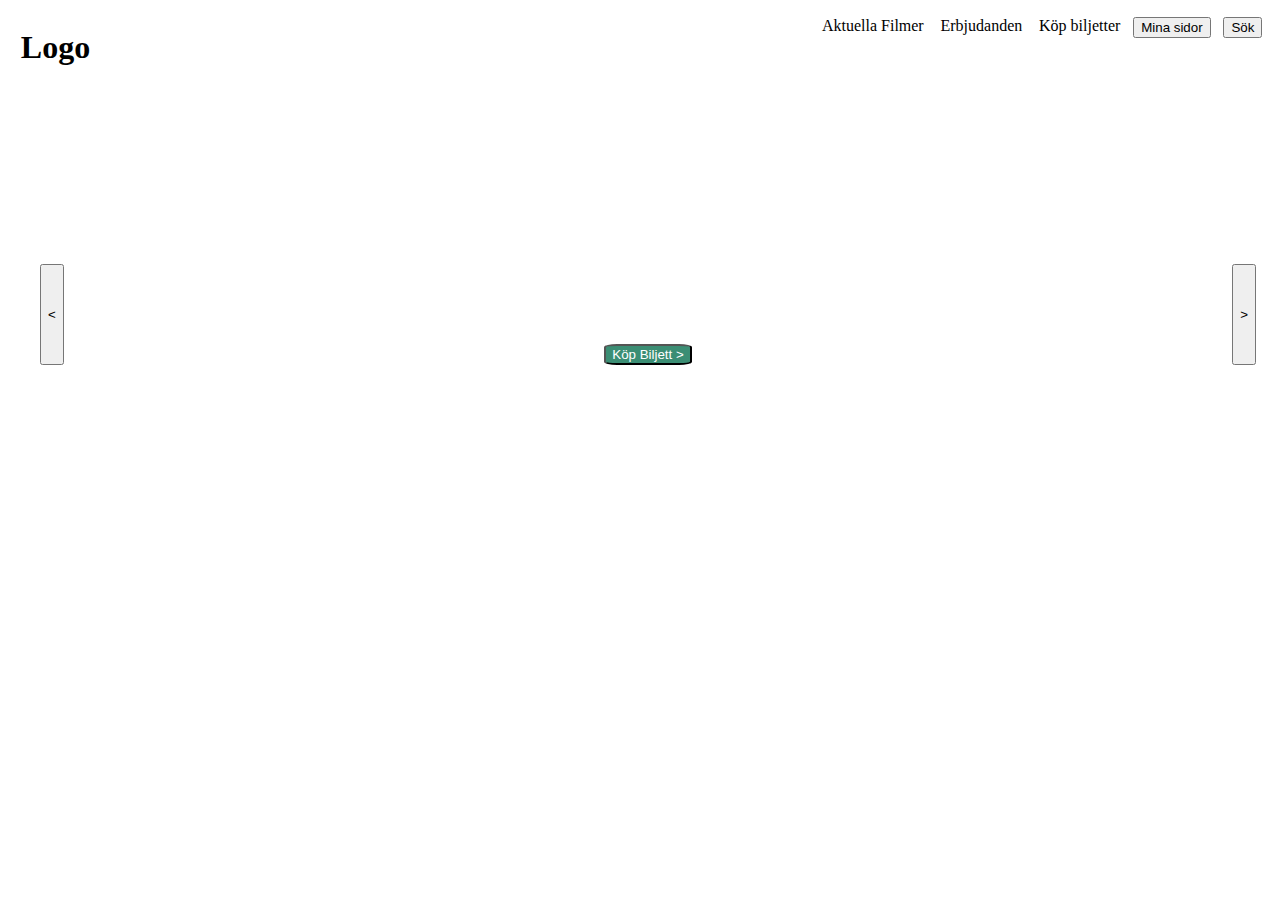
==== index.html @ 42ddd838 "First upload" ====
<!DOCTYPE html>
<html lang="sv">
<head>
    <meta charset="UTF-8">
    <meta name="viewport" content="width=device-width, initial-scale=1.0">
    <title>LFC Cinemas</title>
    <link rel="stylesheet" href="style.css">
    
</head>
<body>

    <div class = "hero">

        <div class = "header">

            <h1>Logo</h1>

            <div id = navBar>
                <nav>
                    <a class = "navbarItem">Aktuella Filmer</a>
                    <a class = "navbarItem">Erbjudanden</a>
                    <a class = "navbarItem">Köp biljetter</a>
                </nav>
                <button class = "navbarItem">Mina sidor</button>
                <button class = "navbarItem">Sök</button>
                
        </div>

        </div><!--header-->

        <div class = "posterDiv">

            <button onclick = "changePoster(-1);"><</button>

            <div id = "ticketButton">

                <h1 id = posterName></h2>
                    <button id = "greenButton">Köp Biljett ></button>

            </div><!--</div>-->

            <button onclick = "changePoster(1);">></button>

        </div><!--posterName-->

    </div><!--hero-->


 
    <script src = "script.js"></script>
</body>
</html>
---- style.css ----
body {
    width: 100vw;
    text-align: center;
}

.hero {
    display: flex;
    flex-direction: column;
    position: relative;
    width: 100vw;
    height: calc(100vw/(16/9));

}

.header {
    position: relative;
}

.header h1 {
    position: absolute;
    top: 0vh;
    left: 1vw;
}

.posterDiv {
    width: 95vw;
    margin: 0vw 2.5vw;
    display: flex;
    flex-direction: row;
    position: absolute;
    justify-content: space-between;
    margin-top: 20%;
}

#posterName {
    color: #FFFFFF;
}

#greenButton {
    background-color: #3B8E74;
    color: #FFFFFF;
    border-radius: 15%;
}

#navBar {
    position: absolute;
    top: 1vh;
    right: 1vw;
    display: flex;
    flex-direction: row;
    flex-wrap: nowrap;
    justify-items: space-around;
}

.navbarItem {
    margin-right: 1vw;
}
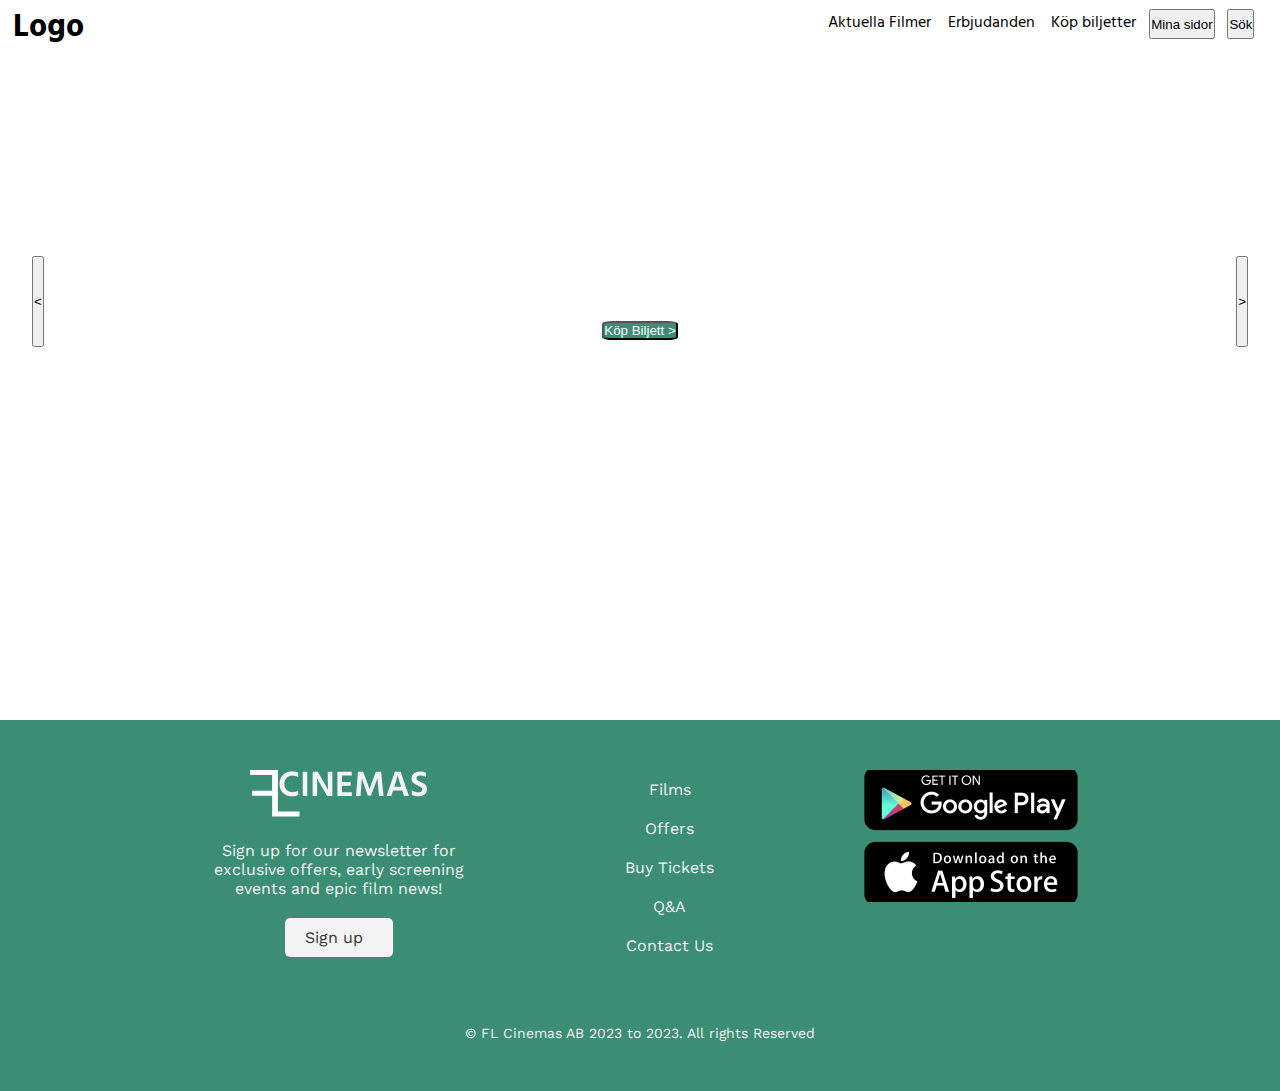
==== commit 6fe8f8a8: "footer finished" ====
--- a/index.html
+++ b/index.html
@@ -5,7 +5,13 @@
     <meta name="viewport" content="width=device-width, initial-scale=1.0">
     <title>LFC Cinemas</title>
     <link rel="stylesheet" href="style.css">
-    
+    <link rel="stylesheet" href="https://cdnjs.cloudflare.com/ajax/libs/font-awesome/6.4.2/css/all.min.css" integrity="sha512-z3gLpd7yknf1YoNbCzqRKc4qyor8gaKU1qmn+CShxbuBusANI9QpRohGBreCFkKxLhei6S9CQXFEbbKuqLg0DA==" crossorigin="anonymous" referrerpolicy="no-referrer" />
+    <link rel="preconnect" href="https://fonts.googleapis.com">
+<link rel="preconnect" href="https://fonts.gstatic.com" crossorigin>
+<link href="https://fonts.googleapis.com/css2?family=Hind+Guntur:wght@300;400;500;600;700&display=swap" rel="stylesheet">
+<link rel="preconnect" href="https://fonts.googleapis.com">
+<link rel="preconnect" href="https://fonts.gstatic.com" crossorigin>
+<link href="https://fonts.googleapis.com/css2?family=Work+Sans:ital,wght@0,100;0,200;0,300;0,400;0,500;0,600;0,700;0,800;0,900;1,100;1,200;1,300;1,400;1,500;1,600;1,700;1,800;1,900&display=swap" rel="stylesheet">
 </head>
 <body>
 
@@ -46,7 +52,45 @@
     </div><!--hero-->
 
 
- 
+ <div class="footer">
+
+    <div class="footer-container">
+        <div class="footer-inner-container">
+        <div class="footer-signup">
+            <div class="logo-signup">
+                <img src="/images/Logo.png" alt="">
+            </div>
+            <div class="text-signup">Sign up for our newsletter for exclusive offers, early screening events and epic film news!</div>
+            <div class="button-signup">
+                <div class="button-text">Sign up</div> <i class="fa-solid fa-chevron-right"></i></div>
+        </div>
+        <div class="footer-menu">
+        <ul>
+           <a href="#"><li>Films</li></a>
+           <a href="#"><li>Offers</li></a>
+           <a href="#"><li>Buy Tickets</li></a>
+           <a href="#"><li>Q&A</li></a>
+           <a href="#"><li>Contact Us</li></a>
+        </ul>
+    </div>
+        <div class="app-and-social">
+            <div class="app">
+                <img src="/images/appstore.png" alt="">
+            </div>
+            
+            <div class="social">
+                <a href="#"><i class="fa-brands fa-instagram"></i></a>
+                <a href="#"><i class="fa-brands fa-square-facebook"></i></a></i>
+                <a href="#"><i class="fa-brands fa-tiktok"></i></a>
+                <a href="#"><i class="fa-brands fa-youtube"></i></a>
+                <a href="#"><i class="fa-brands fa-x-twitter"></i></a>
+                <a href="#"><i class="fa-brands fa-linkedin"></i></a>
+            </div>
+        </div>
+    </div>
+        <div class="copyright">© FL Cinemas AB 2023 to 2023. All rights Reserved</div>
+    </div>
+ </div>
     <script src = "script.js"></script>
 </body>
 </html>--- a/style.css
+++ b/style.css
@@ -1,57 +1,190 @@
+:root {
+  --pinegreen: #3b8e74;
+  --pearl: #f3f3f3;
+  --darkness: #323232;
+  --light-darkness: #595959;
+  --sand: #927250;
+}
+
+* {
+  padding: 0;
+  margin: 0;
+  box-sizing: border-box;
+}
 body {
-    width: 100vw;
-    text-align: center;
+  width: 100vw;
+  text-align: center;
+  font-family: "Hind Guntur", sans-serif;
 }
 
 .hero {
-    display: flex;
-    flex-direction: column;
-    position: relative;
-    width: 100vw;
-    height: calc(100vw/(16/9));
-
+  display: flex;
+  flex-direction: column;
+  position: relative;
+  width: 100vw;
+  height: calc(100vw / (16 / 9));
 }
 
 .header {
-    position: relative;
+  position: relative;
 }
 
 .header h1 {
-    position: absolute;
-    top: 0vh;
-    left: 1vw;
+  position: absolute;
+  top: 0vh;
+  left: 1vw;
 }
 
 .posterDiv {
-    width: 95vw;
-    margin: 0vw 2.5vw;
-    display: flex;
-    flex-direction: row;
-    position: absolute;
-    justify-content: space-between;
-    margin-top: 20%;
+  width: 95vw;
+  margin: 0vw 2.5vw;
+  display: flex;
+  flex-direction: row;
+  position: absolute;
+  justify-content: space-between;
+  margin-top: 20%;
 }
 
 #posterName {
-    color: #FFFFFF;
+  color: #ffffff;
 }
 
 #greenButton {
-    background-color: #3B8E74;
-    color: #FFFFFF;
-    border-radius: 15%;
+  background-color: #3b8e74;
+  color: #ffffff;
+  border-radius: 15%;
 }
 
 #navBar {
-    position: absolute;
-    top: 1vh;
-    right: 1vw;
-    display: flex;
-    flex-direction: row;
-    flex-wrap: nowrap;
-    justify-items: space-around;
+  position: absolute;
+  top: 1vh;
+  right: 1vw;
+  display: flex;
+  flex-direction: row;
+  flex-wrap: nowrap;
+  justify-items: space-around;
 }
 
 .navbarItem {
-    margin-right: 1vw;
-}+  margin-right: 1vw;
+}
+
+.footer {
+  background-color: var(--pinegreen);
+  color: var(--pearl);
+  font-family: "Work Sans", sans-serif;
+}
+.footer-container {
+  padding: 80px 25px;
+}
+.footer-inner-container {
+  display: flex;
+  flex-direction: column;
+  gap: 50px;
+}
+.footer-menu ul {
+  list-style: none;
+  font-size: 20px;
+}
+.footer-menu li {
+  padding: 10px 5px;
+}
+.footer-menu a {
+  text-decoration: none;
+  color: var(--pearl);
+}
+.footer-menu li:hover {
+  text-decoration: underline;
+}
+.button-signup {
+  display: flex;
+  justify-content: space-between;
+  align-items: center;
+  background: var(--pearl);
+  color: var(--darkness) !important;
+  padding: 10px 20px;
+  text-align: center;
+  border-radius: 5px;
+  transition: all 200ms ease-in-out;
+}
+.button-signup:hover {
+  background: var(--darkness);
+  color: var(--pearl) !important;
+  cursor: pointer;
+}
+.button-text {
+  padding-right: 10px;
+}
+.footer-menu li:hover {
+  text-decoration: underline;
+}
+.footer-signup {
+  gap: 20px;
+  display: flex;
+  flex-direction: column;
+  align-items: center;
+  justify-content: center;
+  color: var(--pearl);
+}
+.text-signup {
+  font-weight: 400;
+  font-size: 16px;
+  line-height: normal;
+}
+.app-and-social {
+  display: flex;
+  flex-direction: column;
+  gap: 30px;
+}
+.app img {
+  width: 70%;
+}
+.social {
+  display: flex;
+  justify-content: center;
+  gap: 10px;
+}
+.fa-brands {
+  text-decoration: none;
+  color: var(--pearl);
+  font-size: 38px;
+  transition: all 200ms ease-in-out;
+}
+
+.fa-brands:hover {
+  color: var(--sand);
+}
+.copyright {
+  font-size: 14px;
+}
+.copyright {
+  margin-top: 50px;
+}
+@media (min-width: 768px) {
+  .footer-container {
+    padding: 50px 64px;
+  }
+  .footer-inner-container {
+    margin: 0 auto;
+    flex-direction: row;
+    width: 900px;
+    justify-content: space-between;
+  }
+  .footer-signup {
+    justify-content: flex-start;
+    width: 33%;
+  }
+  .fa-brands {
+    font-size: 28px;
+  }
+  .app img {
+    width: 100%;
+  }
+  .footer-menu ul {
+    list-style: none;
+    font-size: 16px;
+  }
+  .copyright {
+    margin-top: 60px;
+  }
+}
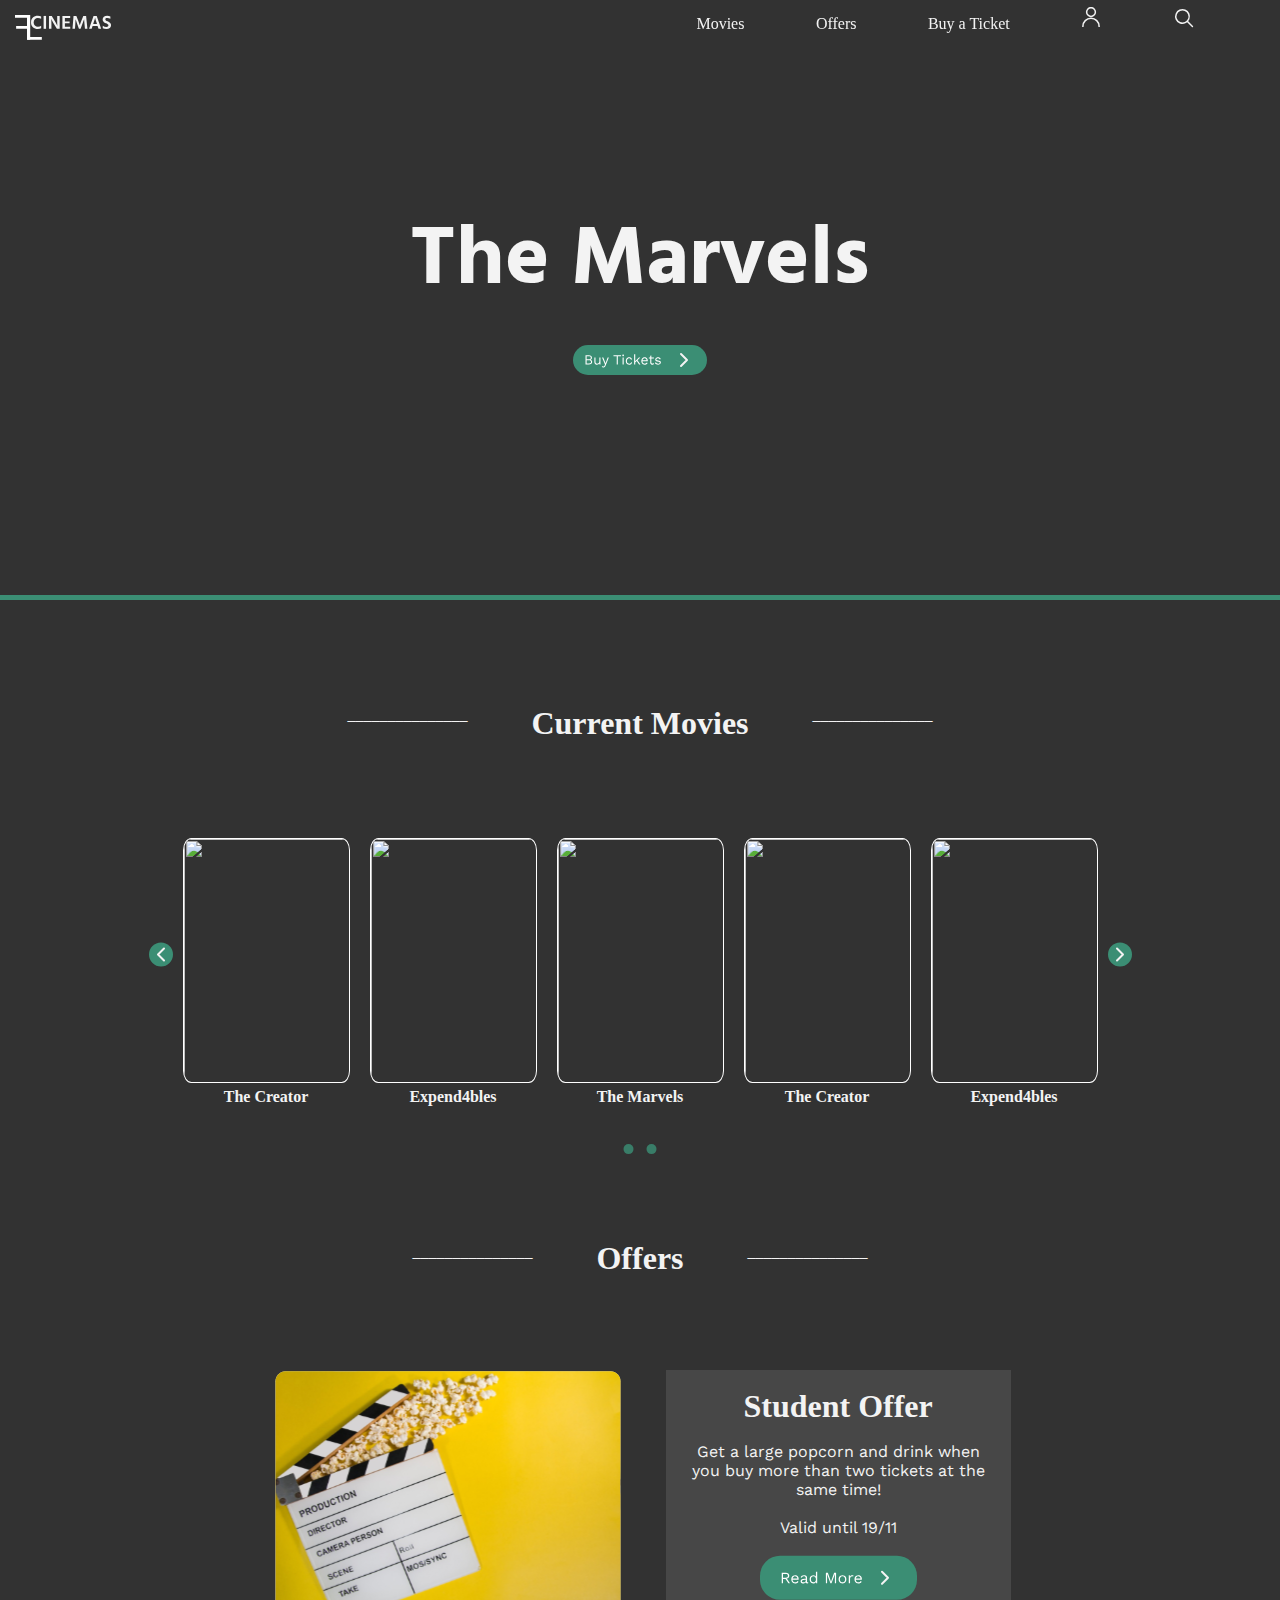
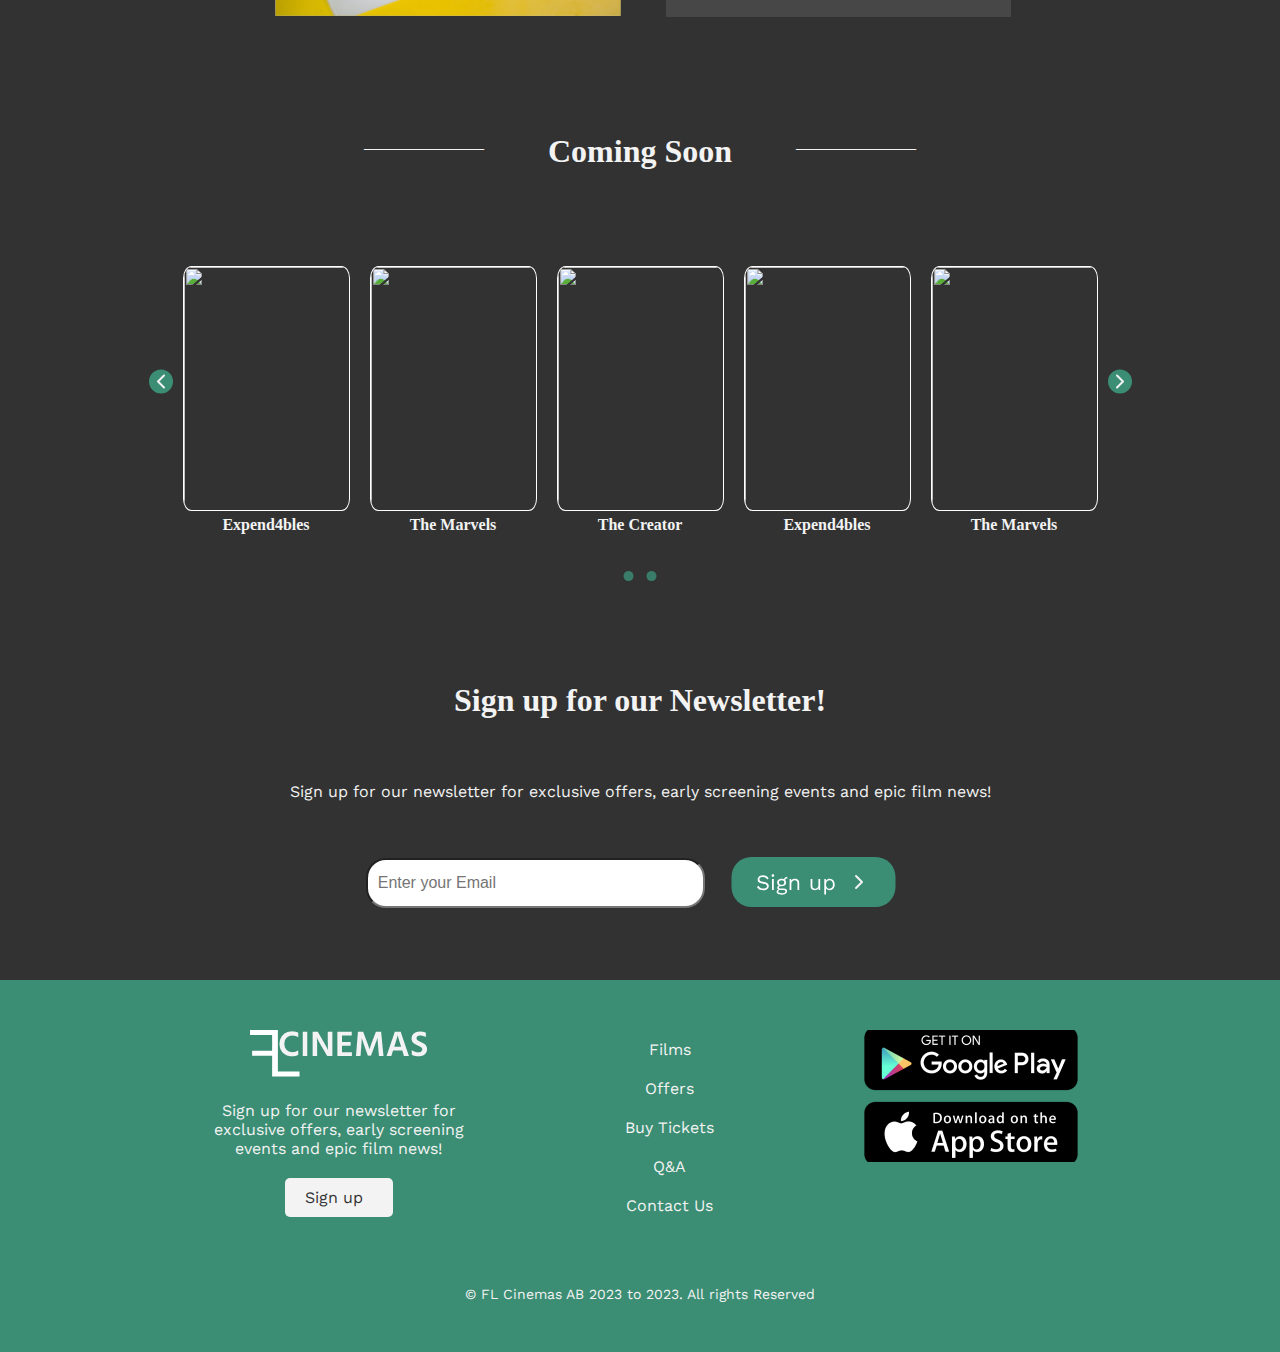
==== commit cf9225ff: "Fixed poster links and background image" ====
--- a/index.html
+++ b/index.html
@@ -7,50 +7,152 @@
     <link rel="stylesheet" href="style.css">
     <link rel="stylesheet" href="https://cdnjs.cloudflare.com/ajax/libs/font-awesome/6.4.2/css/all.min.css" integrity="sha512-z3gLpd7yknf1YoNbCzqRKc4qyor8gaKU1qmn+CShxbuBusANI9QpRohGBreCFkKxLhei6S9CQXFEbbKuqLg0DA==" crossorigin="anonymous" referrerpolicy="no-referrer" />
     <link rel="preconnect" href="https://fonts.googleapis.com">
-<link rel="preconnect" href="https://fonts.gstatic.com" crossorigin>
-<link href="https://fonts.googleapis.com/css2?family=Hind+Guntur:wght@300;400;500;600;700&display=swap" rel="stylesheet">
-<link rel="preconnect" href="https://fonts.googleapis.com">
-<link rel="preconnect" href="https://fonts.gstatic.com" crossorigin>
-<link href="https://fonts.googleapis.com/css2?family=Work+Sans:ital,wght@0,100;0,200;0,300;0,400;0,500;0,600;0,700;0,800;0,900;1,100;1,200;1,300;1,400;1,500;1,600;1,700;1,800;1,900&display=swap" rel="stylesheet">
+    <link rel="preconnect" href="https://fonts.gstatic.com" crossorigin>
+    <link href="https://fonts.googleapis.com/css2?family=Work+Sans&display=swap" rel="stylesheet">
+    <link rel="preconnect" href="https://fonts.googleapis.com">
+    <link rel="preconnect" href="https://fonts.gstatic.com" crossorigin>
+    <link href="https://fonts.googleapis.com/css2?family=Hind+Guntur:wght@700&display=swap" rel="stylesheet">
+    
 </head>
 <body>
 
+    <div id = "wrapper">
+
     <div class = "hero">
 
         <div class = "header">
 
-            <h1>Logo</h1>
-
-            <div id = navBar>
-                <nav>
-                    <a class = "navbarItem">Aktuella Filmer</a>
-                    <a class = "navbarItem">Erbjudanden</a>
-                    <a class = "navbarItem">Köp biljetter</a>
-                </nav>
-                <button class = "navbarItem">Mina sidor</button>
-                <button class = "navbarItem">Sök</button>
+            <img id = "logo" src = "images/Logo.svg" alt = "LFC Bio">
+
+            <nav id = "navBar">
                 
+                    <a class = "navbarItem">Movies</a>
+                    <a class = "navbarItem">Offers</a>
+                    <a class = "navbarItem">Buy a Ticket</a>
+               
+                <button class = "navbarItem"><span id = "altText">My Pages</span><img src ="images/myPages.svg" alt = "My Pages"></button>
+                <button class = "navbarItem"><span id = "altText">Search</span><img src ="images/search.svg" alt = "Search"></button>
+                
+            </nav>
+
+        <div id = "hamburgerIcon">
+
+        <a href="javascript:void(0);" class="icon" onclick="document.getElementById('hiddenMenu').innerHTML = changeMenu();">
+           <img src = "images/hamburger.svg" alt = "Hamburger Menu">
+          </a>
+
         </div>
 
         </div><!--header-->
 
+        <div id = "hiddenMenu"></div>
+
         <div class = "posterDiv">
 
-            <button onclick = "changePoster(-1);"><</button>
-
-            <div id = "ticketButton">
-
                 <h1 id = posterName></h2>
-                    <button id = "greenButton">Köp Biljett ></button>
-
-            </div><!--</div>-->
-
-            <button onclick = "changePoster(1);">></button>
-
-        </div><!--posterName-->
+                    <a href = "movie.html"><button class = "greenButton"><img src = "images/buyButton.svg"></button></a>
+        </div><!--posterDiv-->
 
     </div><!--hero-->
 
+    <div class= "current">
+        <div class = "movieHeader">
+        <div class = "line">_______________</div><h2>Current Movies</h2><div class="line">_______________</div>
+        </div>
+        <div class = "movieRow">
+        <button class = "greenButton" onclick = "changeCurrent(1, posterh4, posterImage);"><img src = "images/chevron-left.svg" alt = "Chevron left"></button>
+        
+        <div class = "posterAndName">
+            <img class = "poster currentPoster">
+            <h4 class = "posterh4 currenth4"></h4>
+        </div>
+        <div class = "posterAndName">
+            <img class = "poster currentPoster">
+            <h4 class = "posterh4 currenth4"></h4>
+        </div>
+
+        <div class = "posterAndName semiWide">
+            <img class = "poster currentPoster">
+            <h4 class = "posterh4 currenth4"></h4>
+        </div>
+        
+        <div class = "posterAndName wide">
+            <img class = "poster currentPoster">
+            <h4 class = "posterh4 currenth4"></h4>
+        </div>
+        <div class = "posterAndName wide">
+            <img class = "poster currentPoster">
+            <h4 class = "posterh4 currenth4"></h4>
+        </div>
+        <button class = "greenButton" onclick = "changeCurrent(-1, posterh4, posterImage);"><img src = "images/chevron-right.svg" alt = "Chevron right"></button>
+        </div><!--movieRow-->
+        <div class = "circles">
+        <img src = "images/circle.svg" alt = "Circle" onclick = "changeCurrent(1, posterh4, posterImage);">
+        <img src = "images/circle.svg" alt = "Circle" onclick = "changeCurrent(-1, posterh4, posterImage);">
+    </div>
+    </div><!--Current-->
+
+    <div class = "current" id = "offers">
+        <div class = "movieHeader">
+        <div class = "line">_______________</div><h2>Offers</h2><div class="line">_______________</div>
+        </div>
+        <div class = "movieRow">
+        <img id = "erbjudande" src = "images/erbjudanden.svg" alt = "Offers">
+    
+        </div><!--movieRow-->
+
+        <div id = "studentOffer">
+            <h2>Student Offer</h2>
+            <p>Get a large popcorn and drink when you buy more than two tickets at the same time! <br><br>
+                Valid until 19/11
+            </p>
+            <img src = "images/readMore.svg" alt = "Read More">
+        </div>
+        
+    </div><!--offers-->
+
+    <div class= "current">
+        <div class = "movieHeader">
+        <div class = "line">_______________</div><h2>Coming Soon</h2><div class="line">_______________</div>
+        </div>
+        <div class = "movieRow">
+        <button class = "greenButton" onclick = "changeCurrent(1, comingh4, comingPosterImage);"><img src = "images/chevron-left.svg" alt = "Chevron left"></button>
+        <div class = "posterAndName comingPosters">
+            <img class = "poster comingPosterImage">
+            <h4 class = "posterh4 comingh4">Placeholder</h4>
+        </div>
+        <div class = "posterAndName comingPosters">
+            <img class = "poster comingPosterImage">
+            <h4 class = "posterh4 comingh4">Placeholder</h4>
+        </div>
+        <div class = "posterAndName semiWide comingPosters">
+            <img class = "poster comingPosterImage">
+            <h4 class = "posterh4 comingh4">Placeholder</h4>
+        </div>
+        <div class = "posterAndName wide comingPosters">
+            <img class = "poster comingPosterImage">
+            <h4 class = "posterh4 comingh4">Placeholder</h4>
+        </div>
+        <div class = "posterAndName wide comingPosters">
+            <img class = "poster comingPosterImage">
+            <h4 class = "posterh4 comingh4">Placeholder</h4>
+        </div>
+        <button class = "greenButton" onclick = "changeCurrent(-1, comingh4, comingPosterImage);"><img src = "images/chevron-right.svg" alt = "Chevron right"></button>
+        </div><!--movieRow-->
+        <div class = "circles">
+        <img src = "images/circle.svg" alt = "Circle" onclick = "changeCurrent(1, comingh4, comingPosterImage);">
+        <img src = "images/circle.svg" alt = "Circle" onclick = "changeCurrent(-1, comingh4, comingPosterImage);">
+    </div>
+    </div><!--current-->
+
+    <div id = "newsLetter">
+        <h2>Sign up for our Newsletter!</h2>
+        <p>Sign up for our newsletter for exclusive offers, early screening events and epic film news!</p>
+        <input type="email" placeholder="Enter your Email">
+        <img src = "images/signUp.svg" alt = "Buy Button">
+
+
+    </div><!--Newsletter-->
 
  <div class="footer">
 
@@ -58,7 +160,7 @@
         <div class="footer-inner-container">
         <div class="footer-signup">
             <div class="logo-signup">
-                <img src="/images/Logo.png" alt="">
+                <img src="images/Logo.png" alt="">
             </div>
             <div class="text-signup">Sign up for our newsletter for exclusive offers, early screening events and epic film news!</div>
             <div class="button-signup">
@@ -75,9 +177,9 @@
     </div>
         <div class="app-and-social">
             <div class="app">
-                <img src="/images/appstore.png" alt="">
+                <img src="images/appstore.png" alt="">
             </div>
-            
+
             <div class="social">
                 <a href="#"><i class="fa-brands fa-instagram"></i></a>
                 <a href="#"><i class="fa-brands fa-square-facebook"></i></a></i>
@@ -91,6 +193,10 @@
         <div class="copyright">© FL Cinemas AB 2023 to 2023. All rights Reserved</div>
     </div>
  </div>
+</div><!--Wrapper-->
+
+
+ 
     <script src = "script.js"></script>
 </body>
 </html>--- a/style.css
+++ b/style.css
@@ -11,180 +11,553 @@
   margin: 0;
   box-sizing: border-box;
 }
+
 body {
-  width: 100vw;
-  text-align: center;
-  font-family: "Hind Guntur", sans-serif;
+    width: 100vw;
+    max-width: 576px;
+    text-align: center;
+    flex-direction: column;
+    align-items: center;
+    justify-content: center;
+    background-color: var(--darkness);
+    color: var(--pearl);
+
+}
+
+#wrapper {
+    position: relative;
+    width: inherit;
+    text-align: center;
+    flex-direction: column;
+    align-items: center;
+    justify-content: center;
+    z-index: 1;
+    background-color: var(--darkness);
+   
+}
+
+#logo {
+    position: absolute;
+    top: 2vw;
+    left: 8vw;
+    z-index: 3;
 }
 
 .hero {
-  display: flex;
-  flex-direction: column;
-  position: relative;
-  width: 100vw;
-  height: calc(100vw / (16 / 9));
+    position: relative;
+    display: flex;
+    flex-direction: column;
+    width: inherit;
+    max-width: inherit;
+    align-items: center;
+    justify-content: center;
+    z-index: 2;
+    height: 267px;
+    border-bottom: 5px solid var(--pinegreen);
 }
 
 .header {
-  position: relative;
-}
-
-.header h1 {
-  position: absolute;
-  top: 0vh;
-  left: 1vw;
+    width: inherit;
+    max-width: inherit;
+    position: fixed;
+    top: 3vh;
+    left: 0px;
+    display: flex;
+    flex-direction: row;
+    justify-content: space-between;
+    z-index: 3;
+}
+
+#navBar {
+    visibility: hidden;
+    height: 0px;
+    width: 0px;
+}
+
+.semiWide, .wide, #newsLetter p {
+  display: none !important;
+}
+
+.greenButton {
+    border: none;
+    background-color: transparent;
+    padding-top: 5%;
+   }
+
+  
+
+#hamburgerIcon {
+    visibility: visible;
+    position: absolute;
+    top: 2vw;
+    right: 10vw;
+    z-index: 3;
+}
+
+#posterName {
+    margin-bottom: 1%;
+}
+
+#hiddenMenu {
+    position: fixed;
+    top: 0px;
+    left: 0px;
+    width: 50vw;
+    background-color:var(--pearl);
+    z-index: 4;
+    color: var(--darkness);
+    display: flex;
+    flex-direction: column;
+    align-items: flex-start;
+
+    
+}
+
+#hiddenMenu button, #hiddenMenu a{
+    margin: 10px 0px;
+    border: none;
+}
+
+.navbarItem img {
+  display: none;
+  margin-top: -8px;
 }
 
 .posterDiv {
-  width: 95vw;
-  margin: 0vw 2.5vw;
-  display: flex;
-  flex-direction: row;
-  position: absolute;
-  justify-content: space-between;
-  margin-top: 20%;
-}
-
-#posterName {
-  color: #ffffff;
-}
-
-#greenButton {
-  background-color: #3b8e74;
-  color: #ffffff;
-  border-radius: 15%;
-}
-
-#navBar {
-  position: absolute;
-  top: 1vh;
-  right: 1vw;
-  display: flex;
-  flex-direction: row;
-  flex-wrap: nowrap;
-  justify-items: space-around;
-}
-
-.navbarItem {
-  margin-right: 1vw;
+    max-width: inherit;
+    width: inherit;
+    display: flex;
+    flex-direction: column;
+    justify-content: center;
+    align-items: center;
+    font-family: 'Hind Guntur', Arial, Helvetica, sans-serif;
+}
+
+.current {
+    max-width: inherit;
+    width: inherit;
+    height: 410px;
+    display: flex;
+    flex-direction: column;
+    justify-content: center;
+    align-items: center;
+    margin-top: 10%;
+}
+
+.movieHeader {
+    display: flex;
+    flex-direction: row;
+    justify-items: center;
+    align-items: center;
+    margin-bottom: 10%;
+    
+}
+
+.line {
+    margin-top: -3%;
+}
+
+.current h2 {
+    font-size: 32px;
+    margin: 0vw 5vw;
+}
+
+.movieRow {
+    max-width: inherit;
+    width: inherit;
+    height: 267px;
+    display: flex;
+    flex-direction: row;
+    justify-content: center;
+    align-items: center;
+    margin-bottom: -5%;
+}
+
+.movieRow .greenButton {
+    margin-top: -10%;
+}
+
+.posterAndName {
+    display: flex;
+    flex-direction: column;
+    width :167px;
+    height: 267px;
+    margin: 10px;
+}
+
+.poster {
+
+    width: 167px;
+    height: 245px;
+    border-radius: 5%;
+    border: 1px solid white;
+}
+
+.posterh4 {
+  margin-top: 5px;
+}
+
+.circles {
+    margin-top: 5%;
+    display: flex;
+    flex-direction: row;
+    align-items: center;
+    justify-items: center;
+}
+
+.circles img {
+    margin: 0.5vw;
+}
+
+#offers {
+    height: 605px;
+    display: flex;
+    flex-direction: column;
+    justify-content: center;
+    align-items: center;
+    max-width: inherit;
+    width: inherit;
+    margin-bottom: 5%;
+}
+
+#erbjudande {
+    width: 85vw;
+    height: 245px;
+
+}
+
+p {
+    font-size: 16px;
+    width: 304px;
+    font-family: 'Work Sans', sans-serif;
+}
+
+#studentOffer {
+    margin-top: 5%;
+    height: 360px;
+    width: 345px;
+    display: flex;
+    flex-direction: column;
+    align-items: center;
+    justify-content: space-evenly;
+    background-color: #474747;
+}
+
+#newsLetter {
+    width: inherit;
+    max-width: inherit;
+    height: 350px;
+    display: flex;
+    flex-direction: column;
+    justify-content: space-evenly;
+    align-items: center;
+    margin-top: -5%;
+}
+
+#newsLetter h2 {
+    font-size: 32px;
+    width: 300px;
+}
+
+#newsLetter input {
+    margin: -20px 0px;
+    width: 339px;
+    height: 50px;
+    border-radius: 20px;
+    color: #323232;
+   font-size: 16px;
+   padding-left: 10px;
 }
 
 .footer {
-  background-color: var(--pinegreen);
-  color: var(--pearl);
-  font-family: "Work Sans", sans-serif;
-}
-.footer-container {
-  padding: 80px 25px;
-}
-.footer-inner-container {
-  display: flex;
-  flex-direction: column;
-  gap: 50px;
-}
-.footer-menu ul {
-  list-style: none;
-  font-size: 20px;
-}
-.footer-menu li {
-  padding: 10px 5px;
-}
-.footer-menu a {
-  text-decoration: none;
-  color: var(--pearl);
-}
-.footer-menu li:hover {
-  text-decoration: underline;
-}
-.button-signup {
-  display: flex;
-  justify-content: space-between;
-  align-items: center;
-  background: var(--pearl);
-  color: var(--darkness) !important;
-  padding: 10px 20px;
-  text-align: center;
-  border-radius: 5px;
-  transition: all 200ms ease-in-out;
-}
-.button-signup:hover {
-  background: var(--darkness);
-  color: var(--pearl) !important;
-  cursor: pointer;
-}
-.button-text {
-  padding-right: 10px;
-}
-.footer-menu li:hover {
-  text-decoration: underline;
-}
-.footer-signup {
-  gap: 20px;
-  display: flex;
-  flex-direction: column;
-  align-items: center;
-  justify-content: center;
-  color: var(--pearl);
-}
-.text-signup {
-  font-weight: 400;
-  font-size: 16px;
-  line-height: normal;
-}
-.app-and-social {
-  display: flex;
-  flex-direction: column;
-  gap: 30px;
-}
-.app img {
-  width: 70%;
-}
-.social {
-  display: flex;
-  justify-content: center;
-  gap: 10px;
-}
-.fa-brands {
-  text-decoration: none;
-  color: var(--pearl);
-  font-size: 38px;
-  transition: all 200ms ease-in-out;
-}
-
-.fa-brands:hover {
-  color: var(--sand);
-}
-.copyright {
-  font-size: 14px;
-}
-.copyright {
-  margin-top: 50px;
-}
-@media (min-width: 768px) {
+    background-color: var(--pinegreen);
+    color: var(--pearl);
+    font-family: "Work Sans", sans-serif;
+  }
   .footer-container {
-    padding: 50px 64px;
+    padding: 80px 25px;
   }
   .footer-inner-container {
-    margin: 0 auto;
-    flex-direction: row;
-    width: 900px;
-    justify-content: space-between;
-  }
-  .footer-signup {
-    justify-content: flex-start;
-    width: 33%;
-  }
-  .fa-brands {
-    font-size: 28px;
-  }
-  .app img {
-    width: 100%;
+    display: flex;
+    flex-direction: column;
+    gap: 50px;
   }
   .footer-menu ul {
     list-style: none;
+    font-size: 20px;
+  }
+  .footer-menu li {
+    padding: 10px 5px;
+  }
+  .footer-menu a {
+    text-decoration: none;
+    color: var(--pearl);
+  }
+  .footer-menu li:hover {
+    text-decoration: underline;
+  }
+  .button-signup {
+    display: flex;
+    justify-content: space-between;
+    align-items: center;
+    background: var(--pearl);
+    color: var(--darkness) !important;
+    padding: 10px 20px;
+    text-align: center;
+    border-radius: 5px;
+    transition: all 200ms ease-in-out;
+  }
+  .button-signup:hover {
+    background: var(--darkness);
+    color: var(--pearl) !important;
+    cursor: pointer;
+  }
+  .button-text {
+    padding-right: 10px;
+  }
+  .footer-menu li:hover {
+    text-decoration: underline;
+  }
+  .footer-signup {
+    gap: 20px;
+    display: flex;
+    flex-direction: column;
+    align-items: center;
+    justify-content: center;
+    color: var(--pearl);
+  }
+  .text-signup {
+    font-weight: 400;
     font-size: 16px;
+    line-height: normal;
+  }
+  .app-and-social {
+    display: flex;
+    flex-direction: column;
+    gap: 60px;
+  }
+  .app img {
+    width: 70%;
+  }
+  .social {
+    display: flex;
+    justify-content: center;
+    gap: 10px;
+  }
+  .fa-brands {
+    text-decoration: none;
+    color: var(--pearl);
+    font-size: 38px;
+    transition: all 200ms ease-in-out;
+  }
+  
+  .fa-brands:hover {
+    color: var(--sand);
   }
   .copyright {
-    margin-top: 60px;
-  }
-}
+    font-size: 14px;
+  }
+  .copyright {
+    margin-top: 50px;
+  }
+
+@media screen and (min-width: 576px) {
+
+body, #wrapper {
+    max-width: 1000px;
+}
+
+.hero {
+    display: flex;
+    flex-direction: column;
+    max-width: inherit;
+    max-height: 600px;
+    height: calc(100vw/1.4);
+    margin-bottom: 10%;
+
+}
+
+.header {
+    position: fixed;
+    top: 0px;
+    right: 0px;
+    width: inherit;
+    max-width: inherit;
+    height: 100px;
+}
+
+#logo {
+    position: absolute;
+    top: 15px;
+    left: 15px;
+}
+
+.current {
+  margin-top: 8%;
+}
+
+.movieRow  {
+  margin-top: -2.5%;
+}
+
+#newsLetter {
+  margin-top: 0px;
+}
+
+#offers {
+  margin-bottom: -2%;
+}
+
+.semiWide {
+  display: inherit !important;
+}
+
+.greenButton {
+  padding-top: 7.5%;
+}
+
+.circles {
+  margin-top: 7.5%;
+}
+
+}
+
+@media (min-width: 1000px) {
+
+  .wide, #newsLetter p {
+    display: inherit !important;
+  }
+
+    #navBar {
+        position: absolute;
+        width: 50vw;
+        top: 15px;
+        right: 15px;
+        display: flex;
+        flex-direction: row;
+        flex-wrap: nowrap;
+        visibility: visible;
+        justify-content: space-evenly;
+    }
+
+    #navBar img {
+      display: flex;
+    }
+
+    #altText {
+      display: none;
+    }
+
+    #navBar button {
+    background-color: transparent;
+    border: none;
+    }
+
+    #hamburgerIcon, #hiddenMenu, #altText {
+        visibility: hidden;
+        width: 0px;
+        height: 0px;
+    }
+
+    body, #wrapper {
+        max-width: 1440px;
+    }
+
+.hero {
+    max-width: inherit;
+
+}
+
+.posterDiv {
+  font-size: 42px;
+}
+
+#posterName {
+    margin-bottom: -20px;
+}
+
+#offers {
+  position: relative;
+  width: inherit;
+  max-width: inherit;
+  margin-bottom: -15%;
+}
+
+#offers .movieHeader {
+    position: absolute;
+    top: 0px;
+}
+
+
+#offers .movieRow {
+  margin: 0px;
+  position: absolute;
+left:-15%;
+margin-right: 2%;
+top: 120px;
+}
+#offers #studentOffer {
+  margin: 0px;
+  margin-left: 2%;
+  position: absolute;
+  height: 247px;
+  top: 130px;
+  left: 50%;
+}
+
+
+#newsLetter {
+  margin-top: 5%;
+  display: grid;
+  grid-template-columns: repeat(7,1fr);
+  width: inherit;
+  max-width: inherit;
+}
+
+
+#newsLetter h2, #newsLetter p {
+  width: inherit;
+  max-width: inherit;
+  grid-column: 1/-1;
+}
+
+#newsLetter p {
+  margin-top: -5%;
+}
+
+#newsLetter input {
+  margin-top: -30%;
+  grid-column: 3/5;
+}
+
+#newsLetter img {
+  margin-top: -50%;
+}
+
+    .footer-container {
+      padding: 50px 64px;
+    }
+    .footer-inner-container {
+      margin: 0 auto;
+      flex-direction: row;
+      width: 900px;
+      justify-content: space-between;
+    }
+    .footer-signup {
+      justify-content: flex-start;
+      width: 33%;
+    }
+    .fa-brands {
+      font-size: 28px;
+    }
+    .app img {
+      width: 100%;
+    }
+    .footer-menu ul {
+      list-style: none;
+      font-size: 16px;
+    }
+    .copyright {
+      margin-top: 60px;
+    }
+  }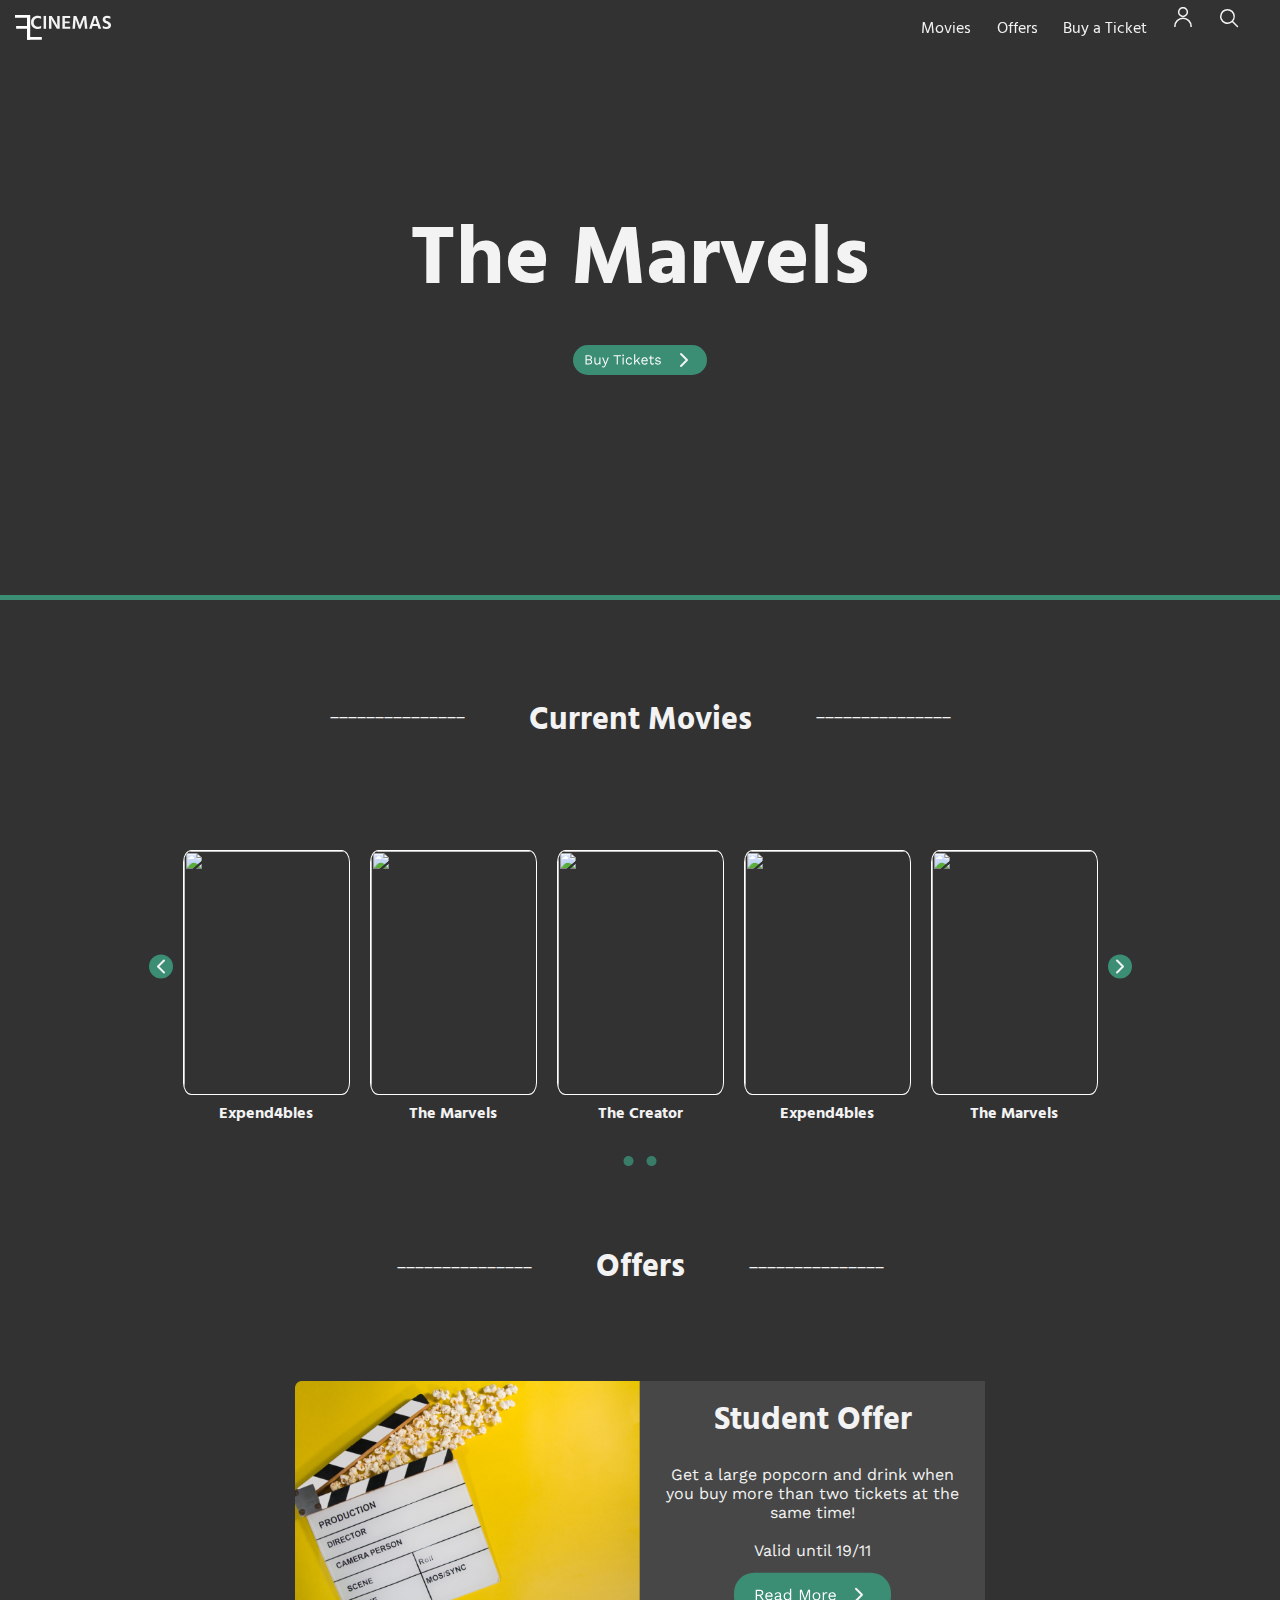
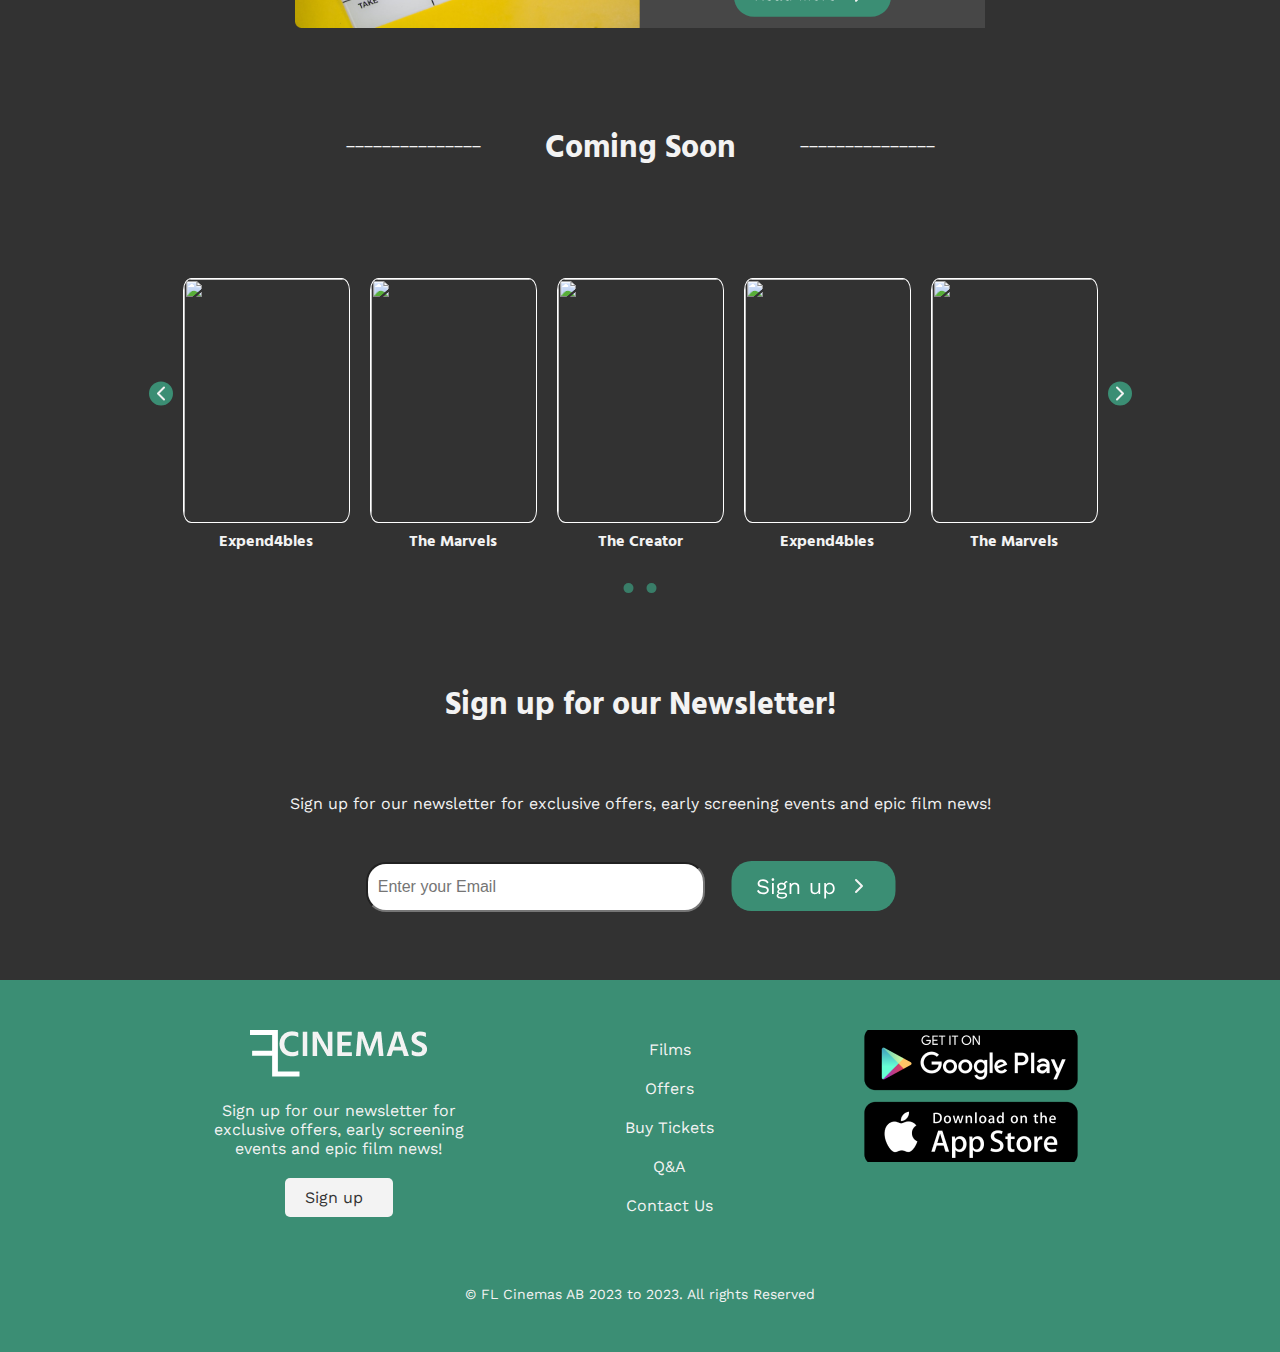
==== commit 57ddfd30: "Add files via upload" ====
--- a/index.html
+++ b/index.html
@@ -97,7 +97,7 @@
         <div class = "line">_______________</div><h2>Offers</h2><div class="line">_______________</div>
         </div>
         <div class = "movieRow">
-        <img id = "erbjudande" src = "images/erbjudanden.svg" alt = "Offers">
+        <img id = "erbjudande" src = "images/studenterbjudande.png" alt = "Offers">
     
         </div><!--movieRow-->
 
--- a/style.css
+++ b/style.css
@@ -12,15 +12,17 @@
   box-sizing: border-box;
 }
 
+
 body {
     width: 100vw;
-    max-width: 576px;
+    max-width: 768px;
     text-align: center;
     flex-direction: column;
     align-items: center;
     justify-content: center;
     background-color: var(--darkness);
     color: var(--pearl);
+    font-family: "Hind Guntur", sans-serif;
 
 }
 
@@ -118,6 +120,10 @@
     border: none;
 }
 
+.navbarItem {
+  margin-right: 2vw;
+}
+
 .navbarItem img {
   display: none;
   margin-top: -8px;
@@ -221,8 +227,8 @@
 }
 
 #erbjudande {
-    width: 85vw;
-    height: 245px;
+    width: 345px;
+    height: 247px;
 
 }
 
@@ -361,10 +367,10 @@
     margin-top: 50px;
   }
 
-@media screen and (min-width: 576px) {
+@media screen and (min-width: 768px) {
 
 body, #wrapper {
-    max-width: 1000px;
+    max-width: 100vw;
 }
 
 .hero {
@@ -422,7 +428,9 @@
 
 }
 
-@media (min-width: 1000px) {
+@media (min-width: 1200px) {
+
+ 
 
   .wide, #newsLetter p {
     display: inherit !important;
@@ -437,7 +445,7 @@
         flex-direction: row;
         flex-wrap: nowrap;
         visibility: visible;
-        justify-content: space-evenly;
+        justify-content: flex-end;
     }
 
     #navBar img {
@@ -459,9 +467,6 @@
         height: 0px;
     }
 
-    body, #wrapper {
-        max-width: 1440px;
-    }
 
 .hero {
     max-width: inherit;
@@ -478,6 +483,8 @@
 
 #offers {
   position: relative;
+  display: flex;
+  flex-direction: row;
   width: inherit;
   max-width: inherit;
   margin-bottom: -15%;
@@ -491,18 +498,23 @@
 
 #offers .movieRow {
   margin: 0px;
-  position: absolute;
-left:-15%;
-margin-right: 2%;
-top: 120px;
+margin-top: -3%;
+min-width: 345px;
+max-width: 345px;
+margin-bottom: 3%;
+height: 247px;
+
 }
 #offers #studentOffer {
   margin: 0px;
-  margin-left: 2%;
-  position: absolute;
+  margin-top: -3%;
+  margin-bottom: 3%;
+  min-width: 345px;
+  max-width: 345px;
+  
   height: 247px;
-  top: 130px;
-  left: 50%;
+  
+  
 }
 
 
@@ -560,4 +572,39 @@
     .copyright {
       margin-top: 60px;
     }
-  }+  }
+
+  
+
+  
+
+  @media (min-width: 1400px) {
+
+
+    #erbjudande, #offers #studentOffer  {
+      margin-bottom: 4%;
+      margin-top: 0px;
+      height: 300px;
+      width: 400px;
+      max-width: 400px;
+      border-radius: 5%
+      
+    }
+
+    #offers #studentOffer  {
+      margin-top: -45px;
+      margin-left: 60px;
+    }
+
+    #erbjudande {
+      margin-right: -60px;
+    }
+    
+
+
+   
+
+   
+  }
+
+  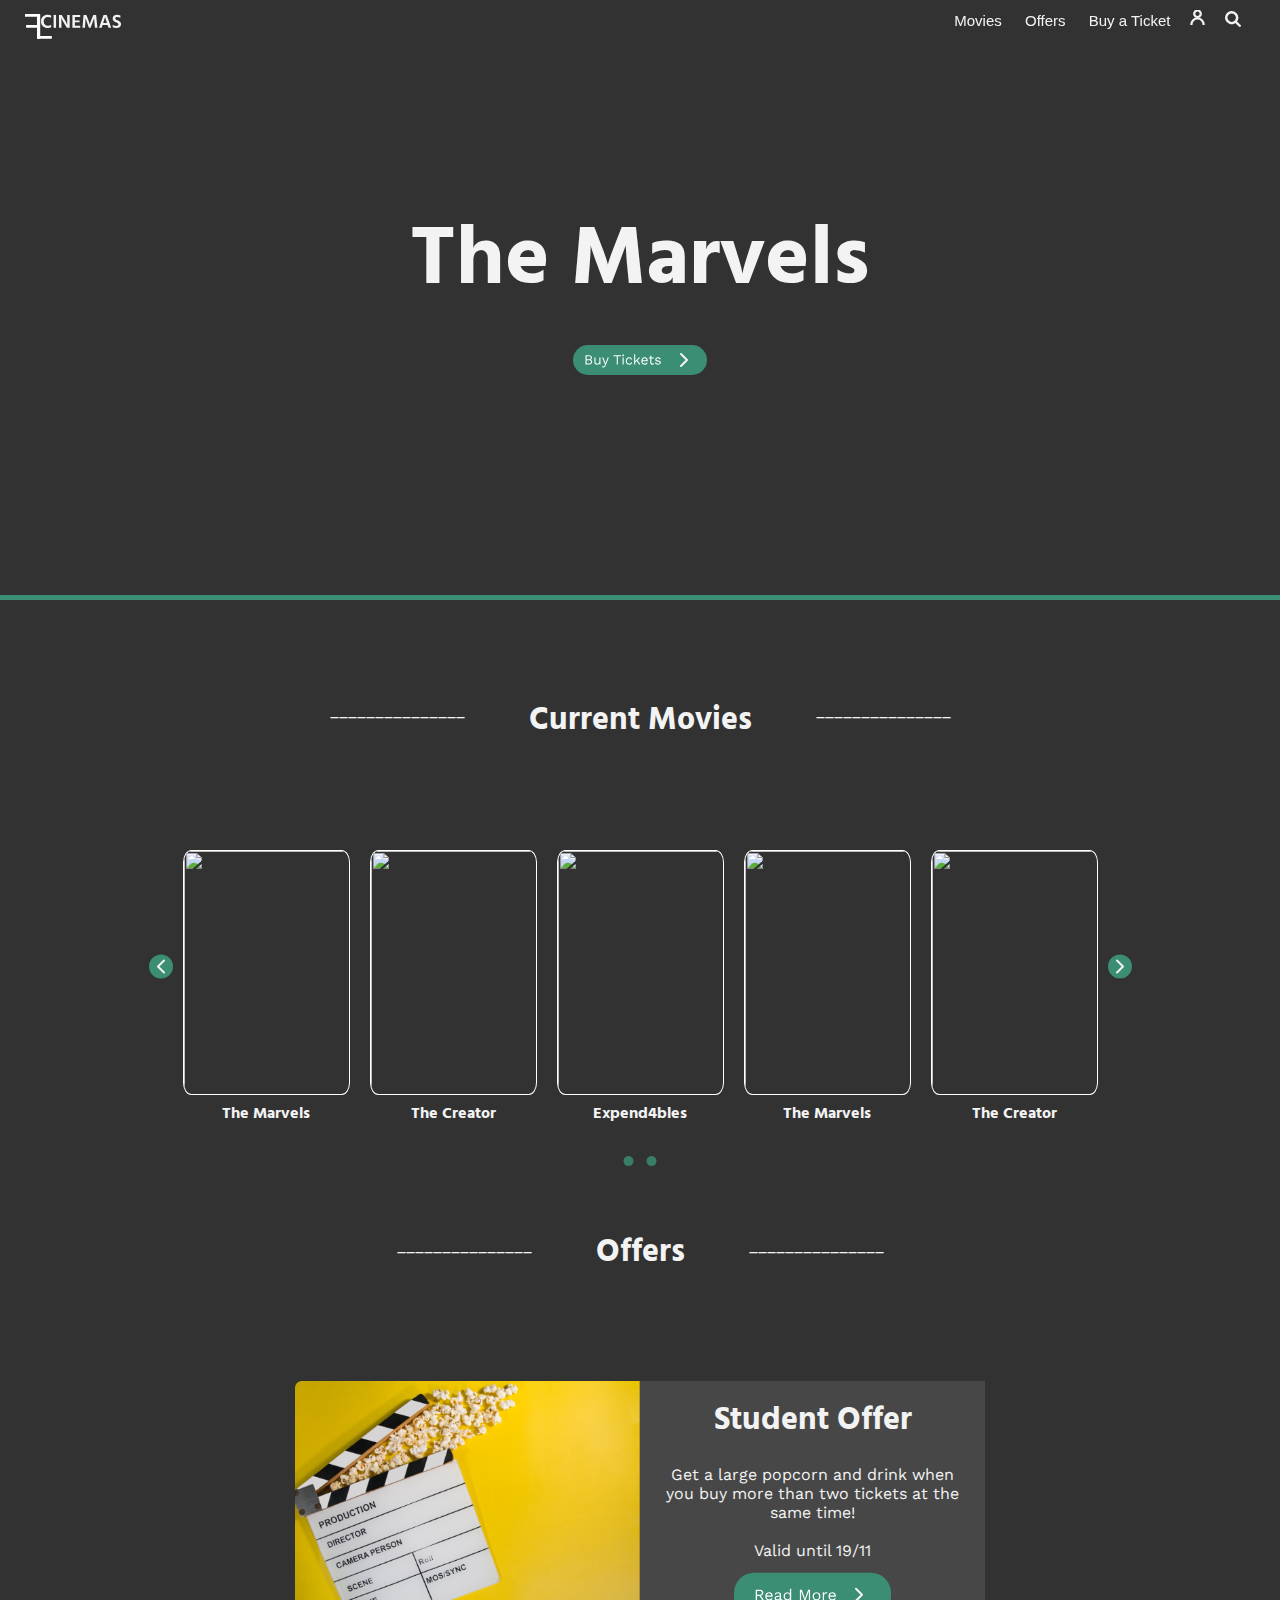
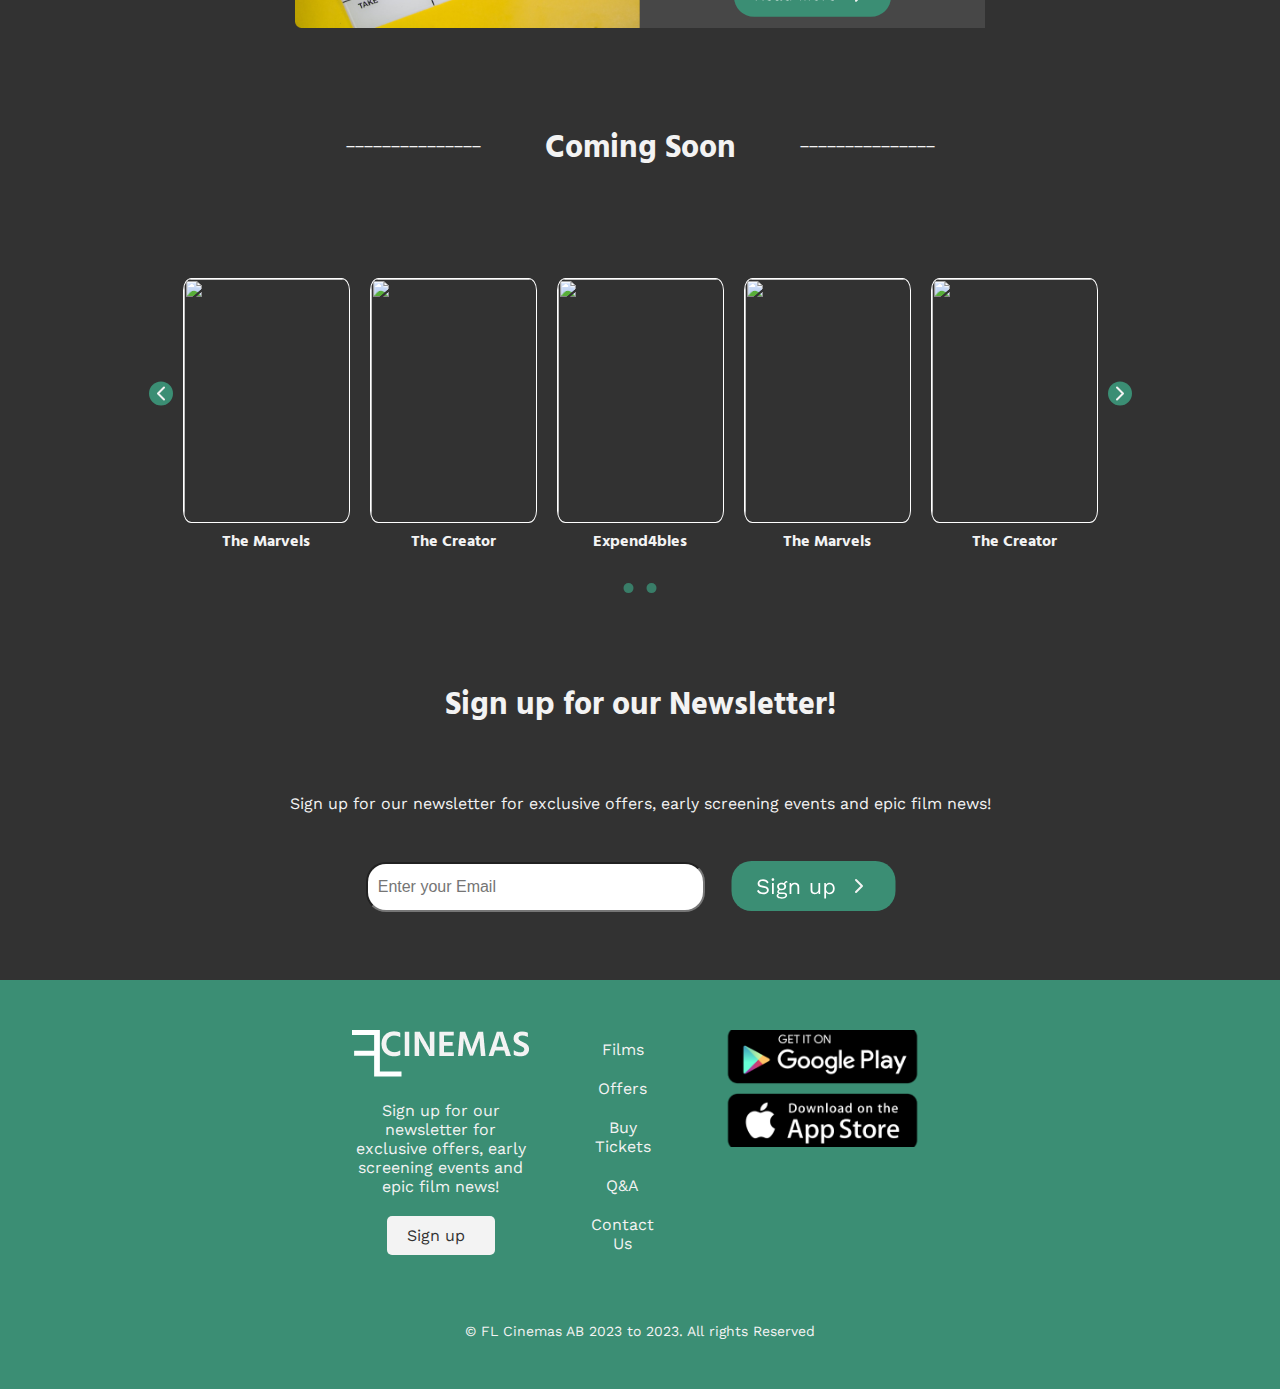
==== commit 247da3b9: "Added quite a few tweaks." ====
--- a/index.html
+++ b/index.html
@@ -24,20 +24,20 @@
 
             <img id = "logo" src = "images/Logo.svg" alt = "LFC Bio">
 
-            <nav id = "navBar">
-                
+            <div id = "navBar">
+                <nav>
                     <a class = "navbarItem">Movies</a>
                     <a class = "navbarItem">Offers</a>
                     <a class = "navbarItem">Buy a Ticket</a>
-               
-                <button class = "navbarItem"><span id = "altText">My Pages</span><img src ="images/myPages.svg" alt = "My Pages"></button>
-                <button class = "navbarItem"><span id = "altText">Search</span><img src ="images/search.svg" alt = "Search"></button>
+                </nav>
+                <button class = "navbarItem"><!--<span id = "altText">My Pages</span>--><img id = "myPages" class = "changeColor" src ="images/myPages.svg" alt = "My Pages"></button>
+                <button class = "navbarItem"><!--<span id = "altText">Search</span>--><img class = "changeColor" src ="images/search.svg" alt = "Search"></button>
                 
-            </nav>
+            </div>
 
         <div id = "hamburgerIcon">
 
-        <a href="javascript:void(0);" class="icon" onclick="document.getElementById('hiddenMenu').innerHTML = changeMenu();">
+        <a href="javascript:void(0);" class="icon" onclick="document.getElementById('hiddenMenu').innerHTML = changeMenu(), addEventListeners();">
            <img src = "images/hamburger.svg" alt = "Hamburger Menu">
           </a>
 
--- a/style.css
+++ b/style.css
@@ -40,8 +40,8 @@
 
 #logo {
     position: absolute;
-    top: 2vw;
-    left: 8vw;
+    top: 3px;
+    left: 25px;
     z-index: 3;
 }
 
@@ -88,11 +88,15 @@
 
   
 
+   #logo, #hamburgerIcon {
+    margin-top: 0px;
+   }
+
 #hamburgerIcon {
     visibility: visible;
     position: absolute;
-    top: 2vw;
-    right: 10vw;
+    top: -5px;
+    right: 40px;
     z-index: 3;
 }
 
@@ -101,33 +105,69 @@
 }
 
 #hiddenMenu {
-    position: fixed;
-    top: 0px;
-    left: 0px;
-    width: 50vw;
-    background-color:var(--pearl);
-    z-index: 4;
-    color: var(--darkness);
-    display: flex;
-    flex-direction: column;
-    align-items: flex-start;
-
-    
-}
-
-#hiddenMenu button, #hiddenMenu a{
-    margin: 10px 0px;
-    border: none;
-}
-
-.navbarItem {
-  margin-right: 2vw;
-}
-
-.navbarItem img {
+  display: flex;
+  flex-direction: column;
+  align-items: center;
+  position: fixed;
+  top: 0px;
+  left: 0px;
+  width: 60vw;
+  background-color: var(--pinegreen);
+  gap: 30px;
+  z-index: 4;
+  border-radius: 0px 0px 20px 0px;
+  text-align: center;
+}
+
+#hiddenLogo {
+  margin: 0px;
+  padding: 30px 0px;
+}
+
+#hiddenMenu #myPages {
+ margin-bottom: 10px;
+}
+
+
+#hiddenMenu nav a:hover, nav a:hover {
+  text-decoration: underline;
+  color: var(--sand);
+}
+
+#hiddenMenu nav {
+  height: 300px;
+  display: flex;
+  flex-direction: column;
+  align-items: center;
+  justify-content: space-around;
+}
+
+
+
+#hiddenMenu button{
+   display: block;
+   border: none;
+   background-color: transparent;
+}
+
+#hiddenMenu:last-child {
+ margin-bottom: 50px;
+}
+
+#hiddenMenu a {
+  color: var(--pearl);
+  cursor: pointer;
+}
+
+
+#navBar .navbarItem {
+  margin-right: 1.5vw;
+}
+
+/*.navbarItem img {
   display: none;
   margin-top: -8px;
-}
+}*/
 
 .posterDiv {
     max-width: inherit;
@@ -157,6 +197,11 @@
     align-items: center;
     margin-bottom: 10%;
     
+}
+
+nav a, #hiddenMenu {
+  font-family: "work-sans", sans-serif;
+  font-size: 15px;
 }
 
 .line {
@@ -223,7 +268,7 @@
     align-items: center;
     max-width: inherit;
     width: inherit;
-    margin-bottom: 5%;
+    margin-bottom: 10%;
 }
 
 #erbjudande {
@@ -277,6 +322,7 @@
 
 .footer {
     background-color: var(--pinegreen);
+    text-align: ce;
     color: var(--pearl);
     font-family: "Work Sans", sans-serif;
   }
@@ -343,7 +389,7 @@
     gap: 60px;
   }
   .app img {
-    width: 70%;
+    width: 50%;
   }
   .social {
     display: flex;
@@ -369,6 +415,43 @@
 
 @media screen and (min-width: 768px) {
 
+  #navBar {
+    position: absolute;
+    width: 50vw;
+    top: 8px;
+    right: 20px;
+    display: flex;
+    flex-direction: row;
+    flex-wrap: nowrap;
+    visibility: visible;
+    justify-content: flex-end;
+    font-weight: lighter;
+}
+
+#navBar img {
+  display: flex;
+  margin-top: 2px;
+}
+
+#altText {
+  display: none;
+}
+
+#navBar button {
+background-color: transparent;
+border: none;
+}
+
+#hamburgerIcon, #hiddenMenu, #altText {
+    visibility: hidden;
+    width: 0px;
+    height: 0px;
+}
+
+  #logo {
+    top: 14px;
+  }
+
 body, #wrapper {
     max-width: 100vw;
 }
@@ -394,8 +477,8 @@
 
 #logo {
     position: absolute;
-    top: 15px;
-    left: 15px;
+    top: 14px;
+    left: 25px;
 }
 
 .current {
@@ -410,9 +493,6 @@
   margin-top: 0px;
 }
 
-#offers {
-  margin-bottom: -2%;
-}
 
 .semiWide {
   display: inherit !important;
@@ -426,6 +506,33 @@
   margin-top: 7.5%;
 }
 
+.footer-container {
+  padding: 50px 64px;
+}
+.footer-inner-container {
+  margin: 0 auto;
+  flex-direction: row;
+  width: 80%;
+  justify-content: space-between;
+}
+.footer-signup {
+  justify-content: flex-start;
+  width: 33%;
+}
+.fa-brands {
+  font-size: 28px;
+}
+.app img {
+  width: 100%;
+}
+.footer-menu ul {
+  list-style: none;
+  font-size: 16px;
+}
+.copyright {
+  margin-top: 60px;
+}
+
 }
 
 @media (min-width: 1200px) {
@@ -436,36 +543,7 @@
     display: inherit !important;
   }
 
-    #navBar {
-        position: absolute;
-        width: 50vw;
-        top: 15px;
-        right: 15px;
-        display: flex;
-        flex-direction: row;
-        flex-wrap: nowrap;
-        visibility: visible;
-        justify-content: flex-end;
-    }
-
-    #navBar img {
-      display: flex;
-    }
-
-    #altText {
-      display: none;
-    }
-
-    #navBar button {
-    background-color: transparent;
-    border: none;
-    }
-
-    #hamburgerIcon, #hiddenMenu, #altText {
-        visibility: hidden;
-        width: 0px;
-        height: 0px;
-    }
+
 
 
 .hero {
@@ -492,7 +570,7 @@
 
 #offers .movieHeader {
     position: absolute;
-    top: 0px;
+    top: -15px;
 }
 
 
@@ -546,40 +624,21 @@
   margin-top: -50%;
 }
 
-    .footer-container {
-      padding: 50px 64px;
+.footer-inner-container {
+  width: 50%;
+}
+
+  }
+
+  
+
+  
+
+  @media (min-width: 1400px) {
+
+    #offers {
+      margin-bottom: -12%;
     }
-    .footer-inner-container {
-      margin: 0 auto;
-      flex-direction: row;
-      width: 900px;
-      justify-content: space-between;
-    }
-    .footer-signup {
-      justify-content: flex-start;
-      width: 33%;
-    }
-    .fa-brands {
-      font-size: 28px;
-    }
-    .app img {
-      width: 100%;
-    }
-    .footer-menu ul {
-      list-style: none;
-      font-size: 16px;
-    }
-    .copyright {
-      margin-top: 60px;
-    }
-  }
-
-  
-
-  
-
-  @media (min-width: 1400px) {
-
 
     #erbjudande, #offers #studentOffer  {
       margin-bottom: 4%;
@@ -592,19 +651,38 @@
     }
 
     #offers #studentOffer  {
-      margin-top: -45px;
+      margin-top: -50px;
       margin-left: 60px;
     }
 
     #erbjudande {
       margin-right: -60px;
     }
-    
-
-
    
+  }
+
+  @media (min-width: 2000px) {
 
    
-  }
-
-  +    #offers #studentOffer  {
+      margin-top: -30px;
+  }
+
+  #erbjudande {
+    margin-top: 25px;
+  }
+
+  #offers {
+    margin-bottom: -10%;
+  }
+
+}
+
+@media (min-width: 2500px) {
+
+#erbjudande {
+  margin-top: 35px;
+}
+}
+
+
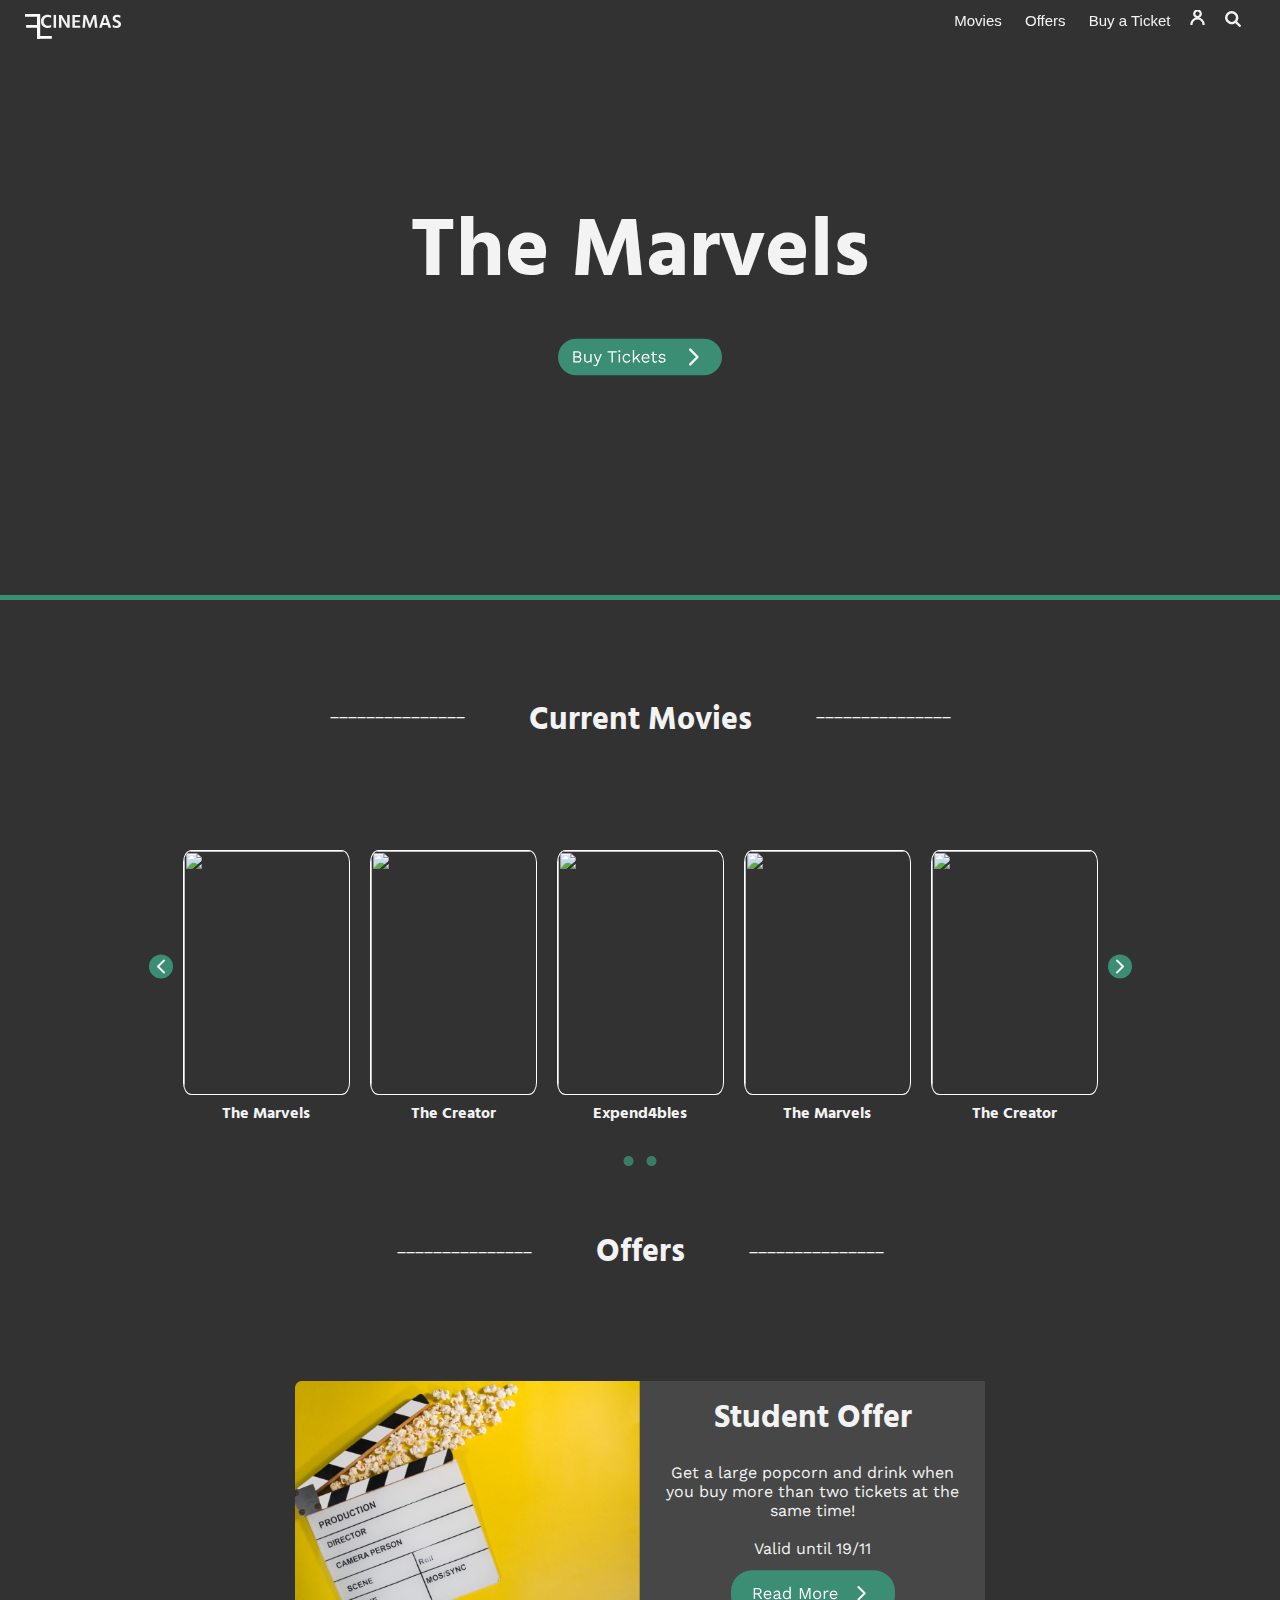
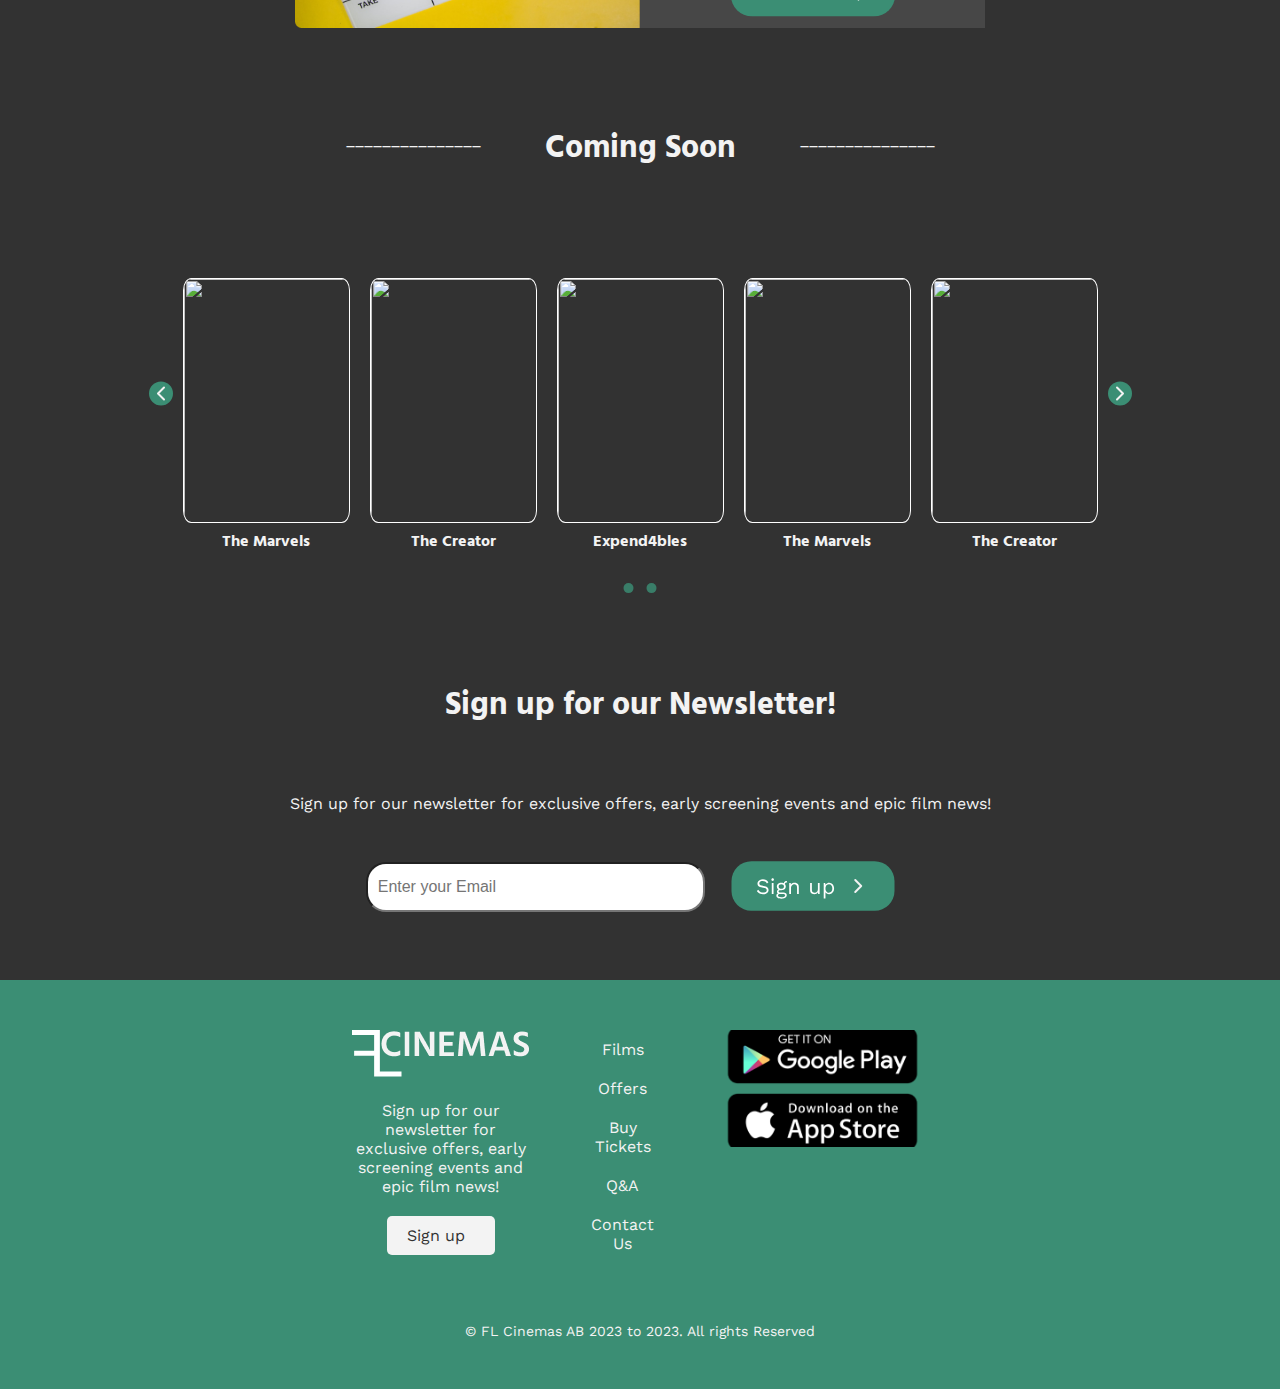
==== commit 91249ec0: "Fixed cursor, image hover" ====
--- a/index.html
+++ b/index.html
@@ -50,7 +50,7 @@
         <div class = "posterDiv">
 
                 <h1 id = posterName></h2>
-                    <a href = "movie.html"><button class = "greenButton"><img src = "images/buyButton.svg"></button></a>
+                    <a href = "movie.html"><button class = "greenButton"><img id = "buy" src = "images/buyButton.svg"></button></a>
         </div><!--posterDiv-->
 
     </div><!--hero-->
@@ -106,7 +106,7 @@
             <p>Get a large popcorn and drink when you buy more than two tickets at the same time! <br><br>
                 Valid until 19/11
             </p>
-            <img src = "images/readMore.svg" alt = "Read More">
+            <img id = "read" src = "images/readMore.svg" alt = "Read More">
         </div>
         
     </div><!--offers-->
@@ -149,7 +149,7 @@
         <h2>Sign up for our Newsletter!</h2>
         <p>Sign up for our newsletter for exclusive offers, early screening events and epic film news!</p>
         <input type="email" placeholder="Enter your Email">
-        <img src = "images/signUp.svg" alt = "Buy Button">
+        <img id = "sign" src = "images/signUp.svg" alt = "Buy Button">
 
 
     </div><!--Newsletter-->
--- a/style.css
+++ b/style.css
@@ -12,6 +12,10 @@
   box-sizing: border-box;
 }
 
+#buy, #sign, #read {
+  width: 164px;
+  height: 50px;
+}
 
 body {
     width: 100vw;
@@ -58,6 +62,10 @@
     border-bottom: 5px solid var(--pinegreen);
 }
 
+.circles img:hover {
+  cursor:pointer;
+}
+
 .header {
     width: inherit;
     max-width: inherit;
@@ -87,7 +95,6 @@
    }
 
   
-
    #logo, #hamburgerIcon {
     margin-top: 0px;
    }
